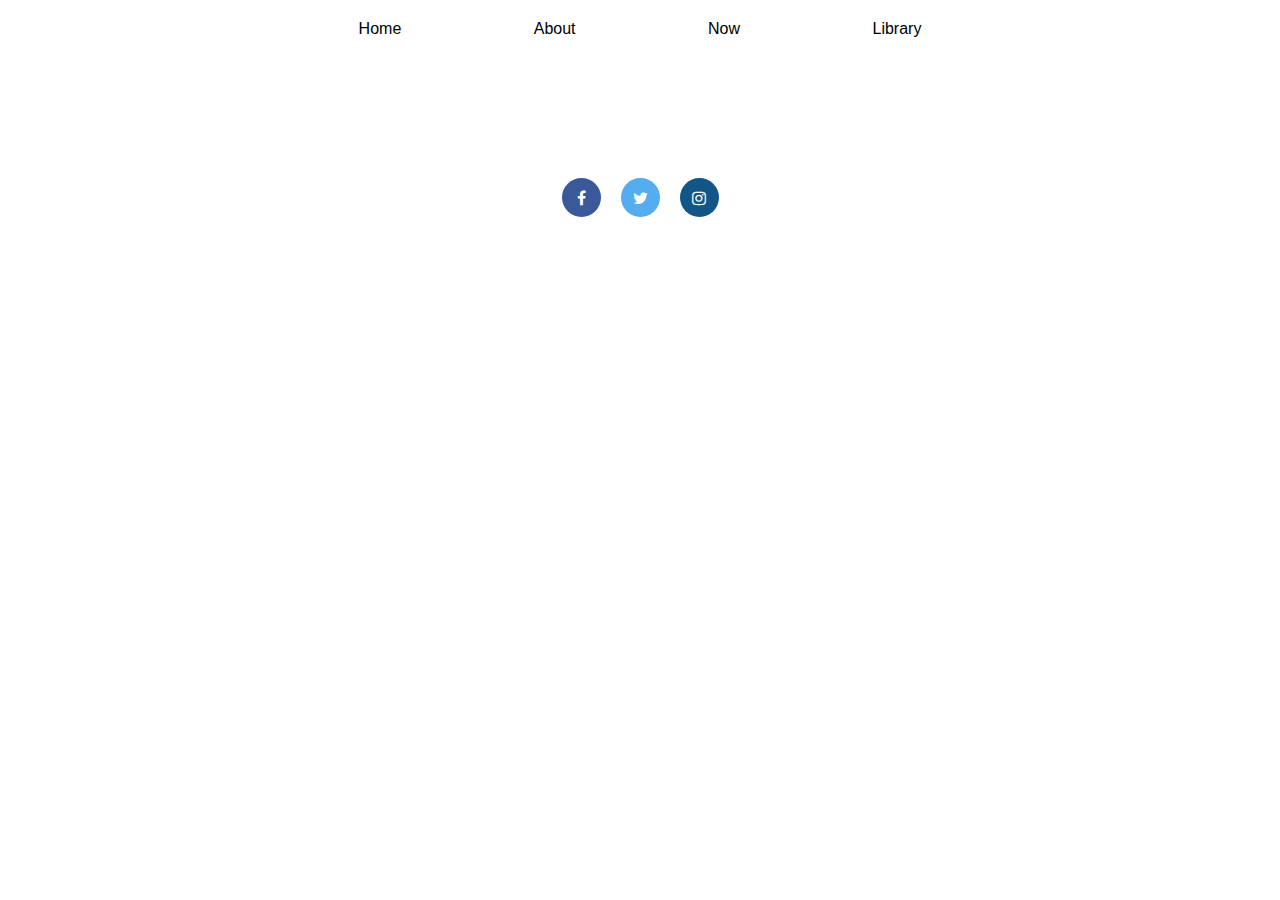
==== about.html @ 724e42d7 "page creation" ====
<!DOCTYPE html>
<html lang="en">
    <head  profile="http://www.w3.org/2005/10/profile">
        <link rel="icon"
                type="image/png"
                href="#">
        <link href="https://fonts.googleapis.com/css?family=Source+Sans+Pro&display=swap" rel="stylesheet">
            <meta name="viewport" content="width=device-width, initial-scale=1">
            <link rel="stylesheet" href="style.css">
            <link href="home_page.css" rel="stylesheet">
            <link rel="stylesheet" href="https://cdnjs.cloudflare.com/ajax/libs/font-awesome/4.7.0/css/font-awesome.min.css">
        
        
        <title>Suzy Heath</title>
    </head>

    <body>
        <div class="page-content">
            <ul class="topnavblack">
                    <li class="topnav"><a href="./index.html">Home</a></li>
                    <li class="topnav"><a href="./about.html">About</a></li>
                    <li class="topnav"><a href="./now.html">Now</a></li>
                    <li class="topnav"><a href="./library.html">Library</a></li>
            </ul>
        </div>


        <div class="social-footer">
                <a href="https://www.facebook.com/SkiingSnow-Boarding-185378444811931/" class="fa fa-facebook"></a>
                <a href="https://twitter.com/SurfingEngland" class="fa fa-twitter"></a>
                <a href="https://www.instagram.com/explore/tags/pow/" class="fa fa-instagram"></a>
              </div>
              
    </body>
</html>
---- style.css ----
body {
    font-family: 'Lato', sans-serif;
  }
  
  h1 {
    font-size: 20pt;
    color:black;
    margin-top: 50px;
  }
  
  h2 {
      margin-top: 40px;
      margin-bottom: 10px;
  }

  h3 {
    font-weight: bold;
  }
  
  p {
    font-weight: light;
    font-size: 16px;
  }
  
  p.subtext {
    font-size: 14px;
  
  }
  
  .page-content {
    margin-top: 20px;
    margin-right: 10pc;
    margin-bottom: 80px;
    margin-left: 10pc;
}

@media screen and (max-width: 740px) {
    .page-content {
        margin-right: 5vw;
        margin-left: 5vw;
    }
}

  .aboutbackgroundimage {
    background-image: url("https://images.unsplash.com/photo-1437502920657-db9708bfe2ef?ixlib=rb-1.2.1&ixid=eyJhcHBfaWQiOjEyMDd9&auto=format&fit=crop&w=2468&q=80");
    background-repeat: no-repeat;
    background-position: center top;
  }
  
  /* Creates top bar navigation, white text */
  ul.topnav {
    padding: 10px 0px 10px 0px;
    align-items: baseline;
    text-align: center;
  }
  
  .topnav a {
    color: transparent;
    text-decoration: none;
  }
  
  li.topnav {
    display: inline;
    padding: 10px 5vw 10px 5vw;
    }
  
  body{margin: 0px;
  }
  
ul.topnavblack {
    padding: 00px 0px 0px 0px;
    align-items: baseline;
    text-align: center;
    background-color: transparent;
    }
  
  .topnavblack a {
    color: black;
    text-decoration: none;
    font-weight: lighter;
    }
  
li.topnavblack {
    display: inline-block;
    margin: 10px 6% 10px 6%;
    }
  
ul.topnavblack:hover {
    background-color: lightgrey;
    /* margin-inline-start: 30px; */
    /* margin-inline-end: 30px; */
    /* The above margin inlines were making the items 'jump' when hovered over. SH */
    }
  
.topnavblack a:hover {
    color: white;
    font-weight: lighter;
    }
  
    .topnavblack {
    position: -webkit-sticky; /* Safari */
    position: sticky;
    top: 0;
  }
  
  ul.topnavblack {
    padding: 0px 0px 0px 0px;
    align-items: baseline;
    text-align: center;
    justify-content: space-between;
    background-color: white;
  }

li.topnavblack {
    display: inline-block;
    margin: 10px 4% 10px 4%;
  }

ul.topnavblack:hover {
    background-color: lightgrey;
}

.topnavblack a:hover {
  color: white;
  font-weight: lighter;
} 


  .wrapper {
    padding-top: 10px;
    padding-right: 15%;
    padding-bottom: 10px;
    padding-left: 15%;
  }
  
  
  .logoblack {
    width: 200px;
    height: auto;
    padding-top: 0px;
    padding-right: 20px;
    padding-bottom: 0px;
    padding-left: 20px;
  }
  
  .logoblack img {
    width: 200px;
    height: auto;
    padding-top: 20px;
    padding-right: 20px;
    padding-bottom: 20px;
    padding-left: 20px;
  }
  
  .banffyoutube {
    display: flex;
    justify-content: center;
    padding-top: 20px;
    padding-bottom: 20px;
  }
    
    .social-footer {
    display: flex;
    padding-top: 60px;
    padding-bottom: 20px;
    text-align: center;
    justify-content: center;
  }
  
  .fa {
    padding: 12px;
    margin-right: 10px;
    margin-left: 10px;
    font-size: 40px;
    width: 15px;
    height: 15px;
    text-align: center;
    text-decoration: none;
    border-radius: 50%;
    justify-content: space-around;
  }
  
  .fa:hover {
    opacity: 0.7;
  }
  
  .fa-facebook {
    background: #3B5998;
    color: white;
  }
  
  .fa-twitter {
    background: #55ACEE;
    color: white;
  }
  
  .fa-instagram {
    background: #125688;
    color: white;
  }
  
  .list{
    display: flex;
    justify-content: space-around;
    padding-inline: 20px;
  }
  
  .values{
  width: 300px;
  height: 200px;
  padding: 0 20px;
  transition: .5s ease;
  opacity: 0.3;
  }
  
  .values:hover{
    transition: .5s ease;
    opacity: 1;
    rotate:  10deg;
  }
  
  .aboutvalues{
    display: flex;
    flex-wrap: wrap;
    justify-content: space-around;
  }
  
  .emailform{
    display: flex;
    justify-content: center;
    padding-top: 20px;
    padding-bottom: 20px;
  }
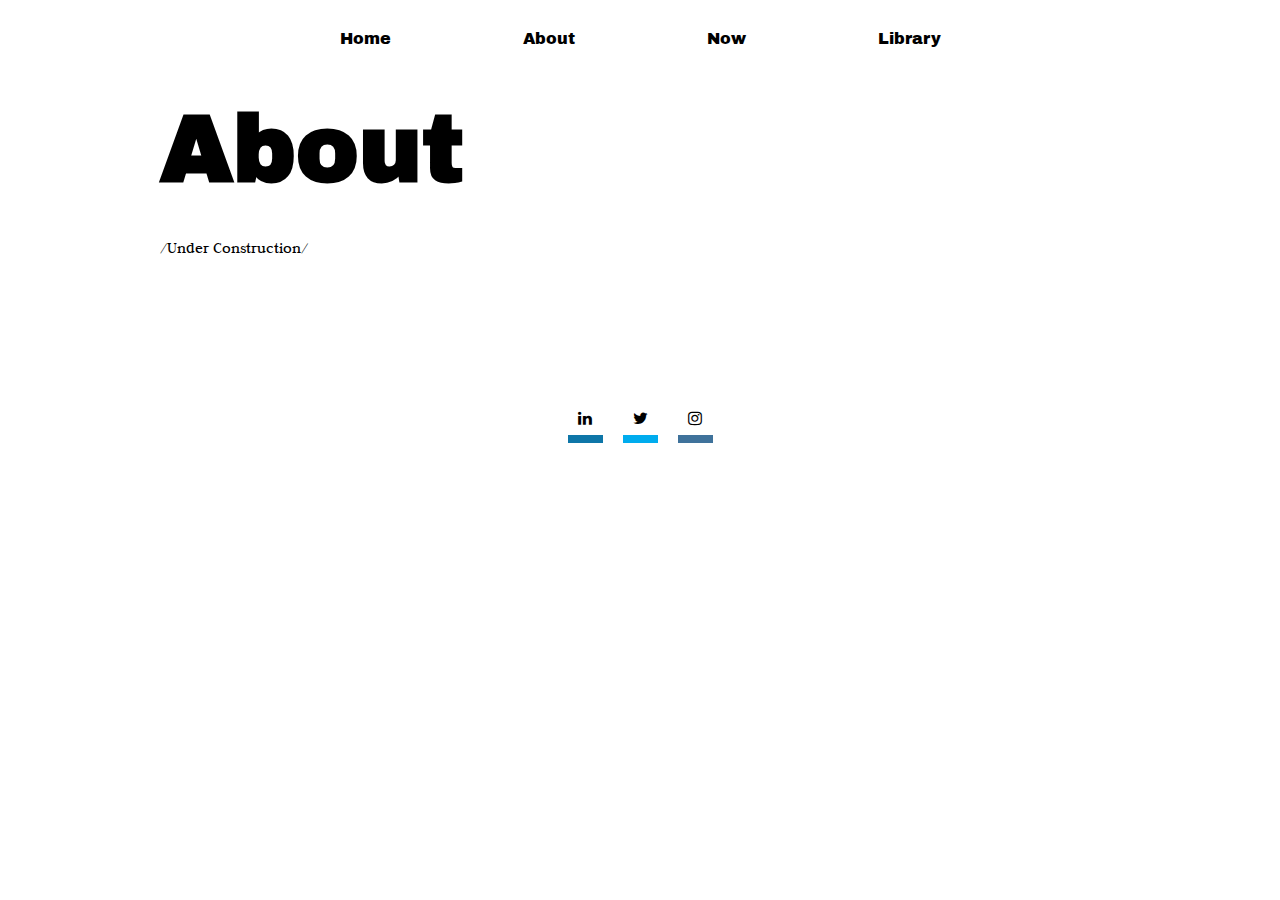
==== commit fa86e6d7: "whole site redesign" ====
--- a/about.html
+++ b/about.html
@@ -1,35 +1,49 @@
 <!DOCTYPE html>
 <html lang="en">
-    <head  profile="http://www.w3.org/2005/10/profile">
-        <link rel="icon"
-                type="image/png"
-                href="#">
-        <link href="https://fonts.googleapis.com/css?family=Source+Sans+Pro&display=swap" rel="stylesheet">
-            <meta name="viewport" content="width=device-width, initial-scale=1">
-            <link rel="stylesheet" href="style.css">
-            <link href="home_page.css" rel="stylesheet">
-            <link rel="stylesheet" href="https://cdnjs.cloudflare.com/ajax/libs/font-awesome/4.7.0/css/font-awesome.min.css">
-        
-        
-        <title>Suzy Heath</title>
-    </head>
+  <head  profile="http://www.w3.org/2005/10/profile">
+    <!-- Global site tag (gtag.js) - Google Analytics -->
+    <script async src="https://www.googletagmanager.com/gtag/js?id=UA-156616539-1"></script>
+    <script>
+      window.dataLayer = window.dataLayer || [];
+      function gtag(){dataLayer.push(arguments);}
+      gtag('js', new Date());
 
-    <body>
-        <div class="page-content">
-            <ul class="topnavblack">
-                    <li class="topnav"><a href="./index.html">Home</a></li>
-                    <li class="topnav"><a href="./about.html">About</a></li>
-                    <li class="topnav"><a href="./now.html">Now</a></li>
-                    <li class="topnav"><a href="./library.html">Library</a></li>
-            </ul>
-        </div>
+      gtag('config', 'UA-156616539-1');
+    </script>
+      <!-- <link rel="icon"
+              type="image/png"
+              href="#"> -->
+    <link href="https://fonts.googleapis.com/css?family=Archivo+Black|Judson&display=swap" rel="stylesheet">   
+    <meta name="viewport" content="width=device-width, initial-scale=1">
+    <link rel="stylesheet" href="style.css">
+    <link href="home_page.css" rel="stylesheet">
+    <link rel="stylesheet" href="https://cdnjs.cloudflare.com/ajax/libs/font-awesome/4.7.0/css/font-awesome.min.css">
+      
+    <title>Suzy Heath</title>
 
+  </head>
 
-        <div class="social-footer">
-                <a href="https://www.facebook.com/SkiingSnow-Boarding-185378444811931/" class="fa fa-facebook"></a>
-                <a href="https://twitter.com/SurfingEngland" class="fa fa-twitter"></a>
-                <a href="https://www.instagram.com/explore/tags/pow/" class="fa fa-instagram"></a>
-              </div>
-              
-    </body>
+  <body>
+    <div class="page-content">
+      <ul class="topnavblack">
+        <li class="topnav"><a href="./index.html">Home</a></li>
+        <li class="topnav"><a href="./about.html">About</a></li>
+        <li class="topnav"><a href="./now.html">Now</a></li>
+        <li class="topnav"><a href="./library.html">Library</a></li>
+      </ul>
+
+      <H1 class="title">About</H1>
+      <p>/Under Construction/</p>
+      <!-- <p>January 2020 - I go to work, watch films, read books, see people, work on this site occasionally.</p> -->
+
+    </div>
+
+    <div class="social-footer">
+      <a href="https://www.facebook.com/SkiingSnow-Boarding-185378444811931/" class="fa fa-linkedin"></a>
+      <a href="https://twitter.com/SuzyH3a" class="fa fa-twitter"></a>
+      <a href="https://www.instagram.com/snuzsuze/" class="fa fa-instagram"></a>
+    </div> 
+
+  </body>
+
 </html>--- a/style.css
+++ b/style.css
@@ -1,11 +1,12 @@
 body {
-    font-family: 'Lato', sans-serif;
+    font-family: 'Judson', sans-serif;
   }
   
   h1 {
     font-size: 20pt;
     color:black;
-    margin-top: 50px;
+    margin-top: 40px;
+    margin-bottom: 35px;
   }
   
   h2 {
@@ -20,6 +21,7 @@
   p {
     font-weight: light;
     font-size: 16px;
+    line-height: 1.5;
   }
   
   p.subtext {
@@ -27,6 +29,11 @@
   
   }
   
+  .title {
+    font-family: 'archivo black';
+    font-size: 94px;
+  }
+
   .page-content {
     margin-top: 20px;
     margin-right: 10pc;
@@ -52,134 +59,166 @@
     padding: 10px 0px 10px 0px;
     align-items: baseline;
     text-align: center;
-  }
-  
-  .topnav a {
     color: transparent;
+  }
+  
+  body {
+    margin: 0px;
+  }
+/*   
+.topnavblack a {
+  color: black;
+  text-decoration: none;
+  font-weight: lighter;
+  font-family: archivo black;
+  }
+  
+li.topnavblack {
+    display: inline-block;
+    margin: 10px 6% 10px 6%;
+  }
+
+
+li.topnav a:hover {
+    color: lime;
+    font-weight: lighter;
+    }
+  
+.topnavblack {
+position: -webkit-sticky; /* Safari */
+position: sticky;
+top: 0;
+}
+  
+ul.topnavblack {
+  padding: 10px 0px 10px 0px;
+  align-items: baseline;
+  text-align: center;
+  justify-content: space-between;
+  background-color: white;
+}
+
+li.topnavblack {
+    display: inline-block;
+    margin: 10px 4% 10px 4%;
+  }
+
+li.topnav {
+  display: inline;
+  padding: 10px 5vw 10px 5vw;
+  }
+
+.topnavblack a {
+  color: black;
+  text-decoration: none;
+  font-weight: lighter;
+  font-family: archivo black;
+  }
+  
+li.topnavblack {
+    display: inline-block;
+    margin: 10px 6% 10px 6%;
+  }
+
+li.topnav {
+  display: inline;
+  padding: 10px 5vw 10px 5vw;
+  }
+
+li.topnav a:hover {
+    color: lime;
+    font-weight: lighter;
+    }
+  
+.topnavblack {
+position: -webkit-sticky; /* Safari */
+position: sticky;
+top: 0;
+}
+  
+ul.topnavblack {
+  padding: 10px 0px 10px 0px;
+  align-items: baseline;
+  text-align: center;
+  justify-content: space-between;
+  background-color: white;
+}
+
+li.topnavblack {
+    display: inline-block;
+    margin: 10px 4% 10px 4%;
+  } */
+
+  <-- begin -->
+
+  .topnavblack a {
+    color: black;
     text-decoration: none;
-  }
+    font-weight: lighter;
+    font-family: archivo black;
+    }
+    
+  li.topnavblack {
+      display: inline-block;
+      margin: 10px 6% 10px 6%;
+    }
   
   li.topnav {
     display: inline;
     padding: 10px 5vw 10px 5vw;
     }
   
-  body{margin: 0px;
-  }
-  
-ul.topnavblack {
-    padding: 00px 0px 0px 0px;
-    align-items: baseline;
-    text-align: center;
-    background-color: transparent;
-    }
-  
-  .topnavblack a {
-    color: black;
-    text-decoration: none;
-    font-weight: lighter;
-    }
-  
-li.topnavblack {
-    display: inline-block;
-    margin: 10px 6% 10px 6%;
-    }
-  
-ul.topnavblack:hover {
-    background-color: lightgrey;
-    /* margin-inline-start: 30px; */
-    /* margin-inline-end: 30px; */
-    /* The above margin inlines were making the items 'jump' when hovered over. SH */
-    }
-  
-.topnavblack a:hover {
-    color: white;
-    font-weight: lighter;
-    }
-  
-    .topnavblack {
-    position: -webkit-sticky; /* Safari */
-    position: sticky;
-    top: 0;
-  }
-  
+  li.topnav a:hover {
+      color: lime;
+      font-weight: lighter;
+      }
+    
+  .topnavblack {
+  position: -webkit-sticky; /* Safari */
+  position: sticky;
+  top: 0;
+  }
+    
   ul.topnavblack {
-    padding: 0px 0px 0px 0px;
+    padding: 10px 0px 10px 0px;
     align-items: baseline;
     text-align: center;
     justify-content: space-between;
     background-color: white;
   }
-
-li.topnavblack {
-    display: inline-block;
-    margin: 10px 4% 10px 4%;
-  }
-
-ul.topnavblack:hover {
-    background-color: lightgrey;
-}
-
-.topnavblack a:hover {
-  color: white;
-  font-weight: lighter;
-} 
-
-
-  .wrapper {
-    padding-top: 10px;
-    padding-right: 15%;
-    padding-bottom: 10px;
-    padding-left: 15%;
-  }
-  
-  
-  .logoblack {
-    width: 200px;
-    height: auto;
-    padding-top: 0px;
-    padding-right: 20px;
-    padding-bottom: 0px;
-    padding-left: 20px;
-  }
-  
-  .logoblack img {
-    width: 200px;
-    height: auto;
-    padding-top: 20px;
-    padding-right: 20px;
-    padding-bottom: 20px;
-    padding-left: 20px;
-  }
-  
-  .banffyoutube {
-    display: flex;
-    justify-content: center;
-    padding-top: 20px;
-    padding-bottom: 20px;
-  }
-    
-    .social-footer {
-    display: flex;
-    padding-top: 60px;
-    padding-bottom: 20px;
-    text-align: center;
-    justify-content: center;
-  }
-  
-  .fa {
-    padding: 12px;
-    margin-right: 10px;
-    margin-left: 10px;
-    font-size: 40px;
-    width: 15px;
-    height: 15px;
-    text-align: center;
-    text-decoration: none;
-    border-radius: 50%;
-    justify-content: space-around;
-  }
-  
+  
+  li.topnavblack {
+      display: inline-block;
+      margin: 10px 4% 10px 4%;
+    }
+
+.wrapper {
+  padding-top: 10px;
+  padding-right: 15%;
+  padding-bottom: 10px;
+  padding-left: 15%;
+}
+  
+  .social-footer {
+  display: flex;
+  padding-top: 60px;
+  padding-bottom: 20px;
+  text-align: center;
+  justify-content: center;
+}
+
+.fa {
+  padding: 10px;
+  margin-right: 10px;
+  margin-left: 10px;
+  font-size: 60px;
+  width: 15px;
+  height: 15px;
+  text-align: center;
+  text-decoration: none;
+  justify-content: space-around;
+}
+
   .fa:hover {
     opacity: 0.7;
   }
@@ -190,15 +229,21 @@
   }
   
   .fa-twitter {
-    background: #55ACEE;
-    color: white;
+    color: black;
+    border-bottom: 8px solid #00acee;
   }
   
   .fa-instagram {
-    background: #125688;
-    color: white;
-  }
-  
+    color: black;
+    /* border-bottom: 8px solid #125688; */
+    border-bottom: 8px solid#3f729b;
+  }
+  
+  .fa-linkedin {
+    color: black;
+    border-bottom: 8px solid #0e76a8;
+  }
+
   .list{
     display: flex;
     justify-content: space-around;
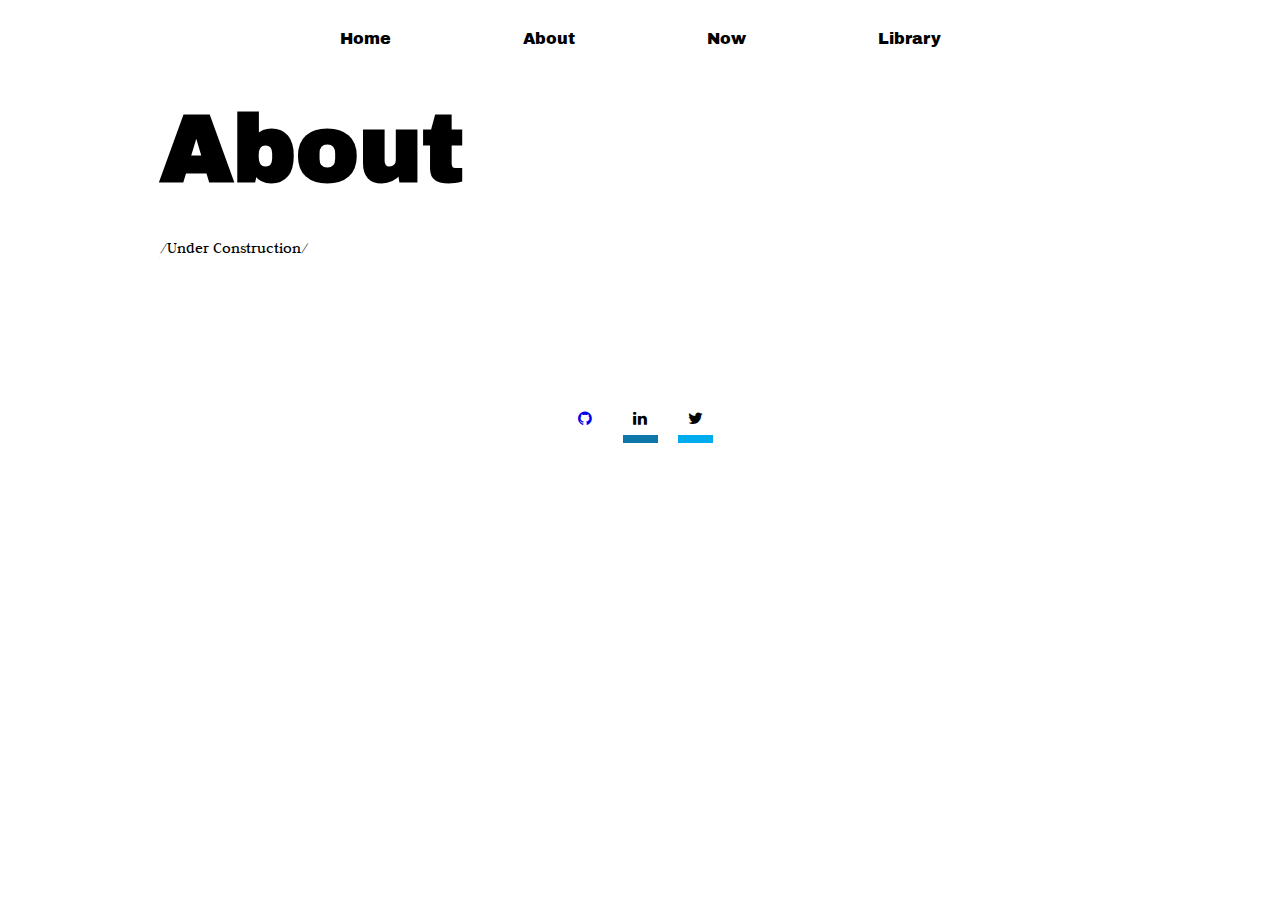
==== commit 48e0ab4f: "Added content to core pages" ====
--- a/about.html
+++ b/about.html
@@ -39,9 +39,9 @@
     </div>
 
     <div class="social-footer">
-      <a href="https://www.facebook.com/SkiingSnow-Boarding-185378444811931/" class="fa fa-linkedin"></a>
+      <a href="https://github.com/suzyheath" class="fa fa-github"></a>
+      <a href="https://www.linkedin.com/in/suzy-heath-b25a41a8/" class="fa fa-linkedin"></a>
       <a href="https://twitter.com/SuzyH3a" class="fa fa-twitter"></a>
-      <a href="https://www.instagram.com/snuzsuze/" class="fa fa-instagram"></a>
     </div> 
 
   </body>
--- a/style.css
+++ b/style.css
@@ -85,10 +85,10 @@
     }
   
 .topnavblack {
-position: -webkit-sticky; /* Safari */
+position: -webkit-sticky; 
 position: sticky;
 top: 0;
-}
+} /* Safari */
   
 ul.topnavblack {
   padding: 10px 0px 10px 0px;
@@ -149,7 +149,7 @@
     margin: 10px 4% 10px 4%;
   } */
 
-  <-- begin -->
+  /* <-- begin --> */
 
   .topnavblack a {
     color: black;
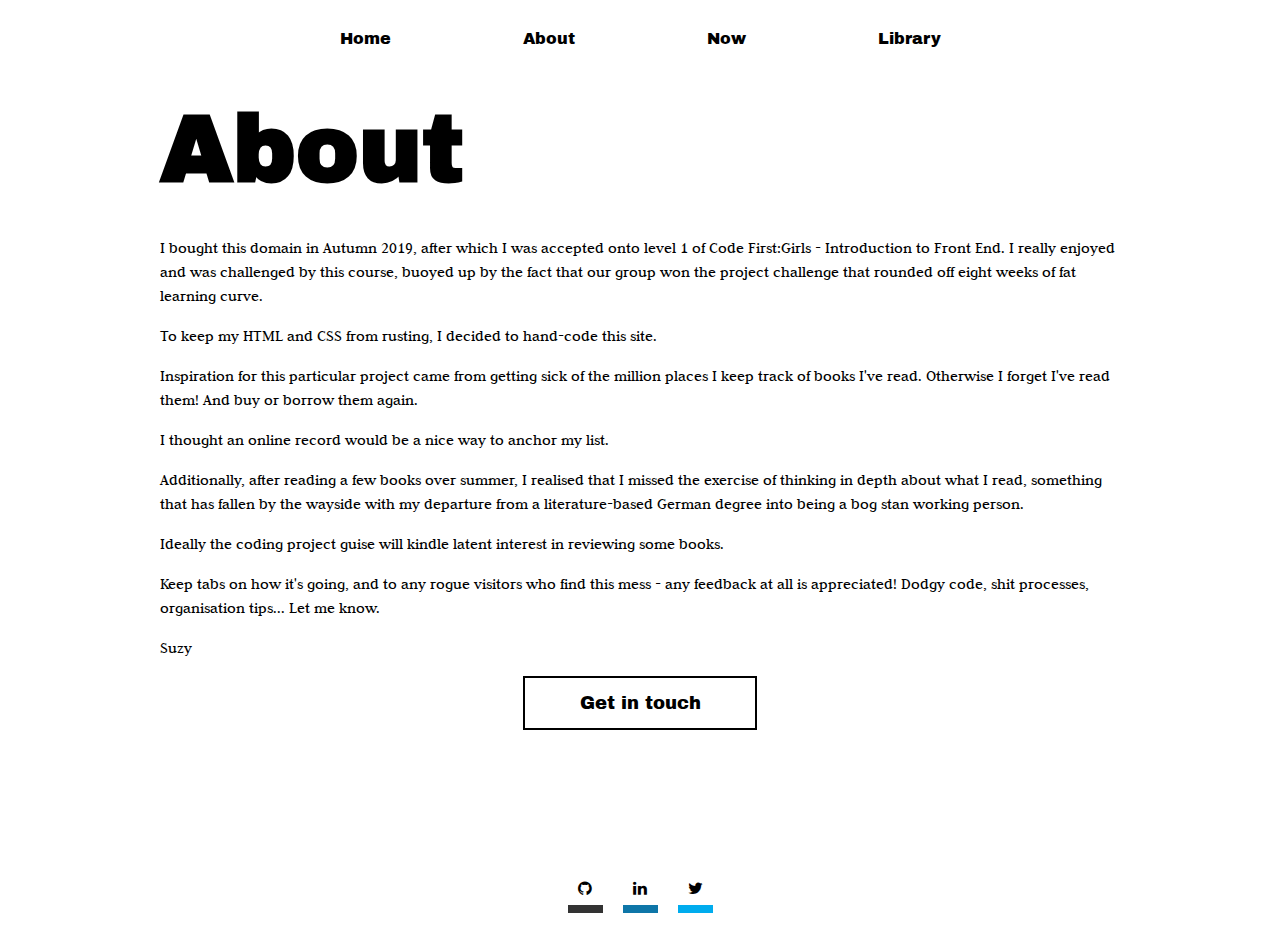
==== commit 1e22e6cb: "New content on About page" ====
--- a/about.html
+++ b/about.html
@@ -33,8 +33,17 @@
       </ul>
 
       <H1 class="title">About</H1>
-      <p>/Under Construction/</p>
-      <!-- <p>January 2020 - I go to work, watch films, read books, see people, work on this site occasionally.</p> -->
+      <p>I bought this domain in Autumn 2019, after which I was accepted onto level 1 of Code First:Girls - Introduction to Front End. I really enjoyed and was challenged by this course, buoyed up by the fact that our group won the project challenge that rounded off eight weeks of fat learning curve.</p>
+      <p>To keep my HTML and CSS from rusting, I decided to hand-code this site.</p>
+      <p>Inspiration for this particular project came from getting sick of the million places I keep track of books I've read. Otherwise I forget I've read them! And buy or borrow them again.</p>
+      <p>I thought an online record would be a nice way to anchor my list.</p>
+      <p>Additionally, after reading a few books over summer, I realised that I missed the exercise of thinking in depth about what I read, something that has fallen by the wayside with my departure from a literature-based German degree into being a bog stan working person.</p>
+      <p>Ideally the coding project guise will kindle latent interest in reviewing some books.</p>
+      <p>Keep tabs on how it's going, and to any rogue visitors who find this mess - any feedback at all is appreciated! Dodgy code, shit processes, organisation tips... Let me know.</p>
+      <p>Suzy</p>
+
+      <a class="contact-form" href="https://forms.gle/LfR1RvdxUFDhwuSC8">Get in touch</a>
+
 
     </div>
 
--- a/style.css
+++ b/style.css
@@ -12,10 +12,13 @@
   h2 {
       margin-top: 40px;
       margin-bottom: 10px;
+      font-family: archivo black;
   }
 
   h3 {
     font-weight: bold;
+    font-family: archivo black;
+    margin-top: 15px;
   }
   
   p {
@@ -24,6 +27,14 @@
     line-height: 1.5;
   }
   
+  .date {
+    margin: 0 15px 0 0;
+    font-family: archivo black;
+  }
+
+.list-item {
+  line-height: 0.8;
+}
   p.subtext {
     font-size: 14px;
   
@@ -233,10 +244,10 @@
     border-bottom: 8px solid #00acee;
   }
   
-  .fa-instagram {
+  .fa-github {
     color: black;
     /* border-bottom: 8px solid #125688; */
-    border-bottom: 8px solid#3f729b;
+    border-bottom: 8px solid#333;
   }
   
   .fa-linkedin {
@@ -276,4 +287,17 @@
     padding-top: 20px;
     padding-bottom: 20px;
   }
-  +  
+  .contact-form {
+    display: flex;
+    padding: 15px;
+    text-align: center;
+    justify-content: center;
+    font-family: archivo black;
+    color: black;
+    font-size: 18px;
+    width: 200px;
+    margin: auto;
+    border: 2px solid black;
+    text-decoration: none;
+  }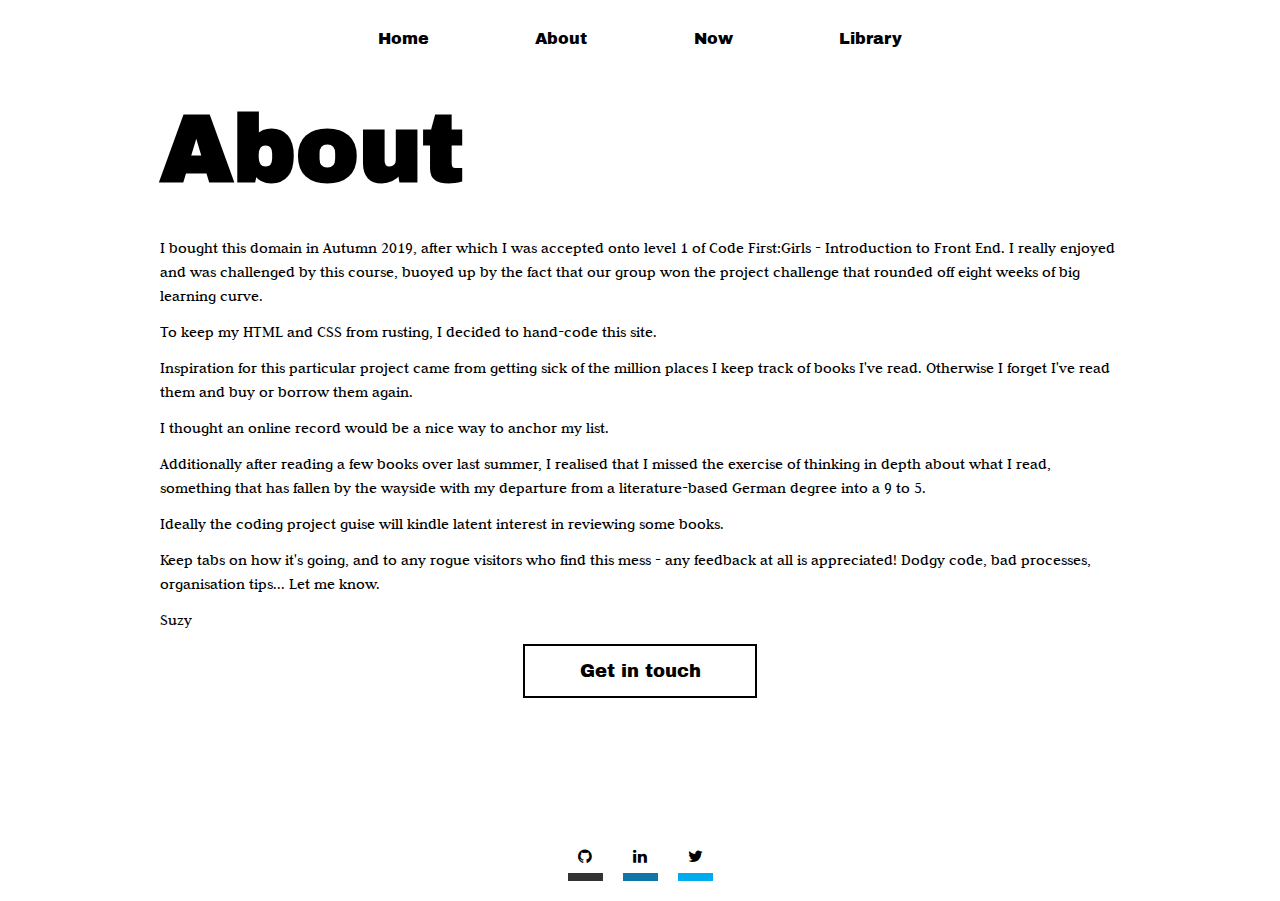
==== commit 4b3a1182: "content changes" ====
--- a/about.html
+++ b/about.html
@@ -33,13 +33,13 @@
       </ul>
 
       <H1 class="title">About</H1>
-      <p>I bought this domain in Autumn 2019, after which I was accepted onto level 1 of Code First:Girls - Introduction to Front End. I really enjoyed and was challenged by this course, buoyed up by the fact that our group won the project challenge that rounded off eight weeks of fat learning curve.</p>
+      <p>I bought this domain in Autumn 2019, after which I was accepted onto level 1 of Code First:Girls - Introduction to Front End. I really enjoyed and was challenged by this course, buoyed up by the fact that our group won the project challenge that rounded off eight weeks of big learning curve.</p>
       <p>To keep my HTML and CSS from rusting, I decided to hand-code this site.</p>
-      <p>Inspiration for this particular project came from getting sick of the million places I keep track of books I've read. Otherwise I forget I've read them! And buy or borrow them again.</p>
+      <p>Inspiration for this particular project came from getting sick of the million places I keep track of books I've read. Otherwise I forget I've read them and buy or borrow them again.</p>
       <p>I thought an online record would be a nice way to anchor my list.</p>
-      <p>Additionally, after reading a few books over summer, I realised that I missed the exercise of thinking in depth about what I read, something that has fallen by the wayside with my departure from a literature-based German degree into being a bog stan working person.</p>
+      <p>Additionally after reading a few books over last summer, I realised that I missed the exercise of thinking in depth about what I read, something that has fallen by the wayside with my departure from a literature-based German degree into a 9 to 5.</p>
       <p>Ideally the coding project guise will kindle latent interest in reviewing some books.</p>
-      <p>Keep tabs on how it's going, and to any rogue visitors who find this mess - any feedback at all is appreciated! Dodgy code, shit processes, organisation tips... Let me know.</p>
+      <p>Keep tabs on how it's going, and to any rogue visitors who find this mess - any feedback at all is appreciated! Dodgy code, bad processes, organisation tips... Let me know.</p>
       <p>Suzy</p>
 
       <a class="contact-form" href="https://forms.gle/LfR1RvdxUFDhwuSC8">Get in touch</a>
--- a/style.css
+++ b/style.css
@@ -19,12 +19,15 @@
     font-weight: bold;
     font-family: archivo black;
     margin-top: 15px;
+    margin-bottom: 10px;
   }
   
   p {
     font-weight: light;
     font-size: 16px;
     line-height: 1.5;
+    margin-top: 12px;
+    margin-bottom: 12px;
   }
   
   .date {
@@ -109,15 +112,11 @@
   background-color: white;
 }
 
-li.topnavblack {
+/* li.topnavblack {
     display: inline-block;
     margin: 10px 4% 10px 4%;
-  }
-
-li.topnav {
-  display: inline;
-  padding: 10px 5vw 10px 5vw;
-  }
+  } */
+
 
 .topnavblack a {
   color: black;
@@ -126,15 +125,15 @@
   font-family: archivo black;
   }
   
-li.topnavblack {
+/* li.topnavblack {
     display: inline-block;
     margin: 10px 6% 10px 6%;
-  }
-
-li.topnav {
+  } */
+
+/* li.topnav {
   display: inline;
   padding: 10px 5vw 10px 5vw;
-  }
+  } */
 
 li.topnav a:hover {
     color: lime;
@@ -146,19 +145,19 @@
 position: sticky;
 top: 0;
 }
-  
+/*   
 ul.topnavblack {
   padding: 10px 0px 10px 0px;
   align-items: baseline;
   text-align: center;
   justify-content: space-between;
   background-color: white;
-}
-
-li.topnavblack {
+} */
+
+/* li.topnavblack {
     display: inline-block;
     margin: 10px 4% 10px 4%;
-  } */
+  } */ */
 
   /* <-- begin --> */
 
@@ -169,14 +168,14 @@
     font-family: archivo black;
     }
     
-  li.topnavblack {
+  /* li.topnavblack {
       display: inline-block;
       margin: 10px 6% 10px 6%;
-    }
+    } */
   
   li.topnav {
     display: inline;
-    padding: 10px 5vw 10px 5vw;
+    padding: 10px 4vw 10px 4vw;
     }
   
   li.topnav a:hover {
@@ -197,11 +196,11 @@
     justify-content: space-between;
     background-color: white;
   }
-  
+/*   
   li.topnavblack {
       display: inline-block;
       margin: 10px 4% 10px 4%;
-    }
+    } */
 
 .wrapper {
   padding-top: 10px;
